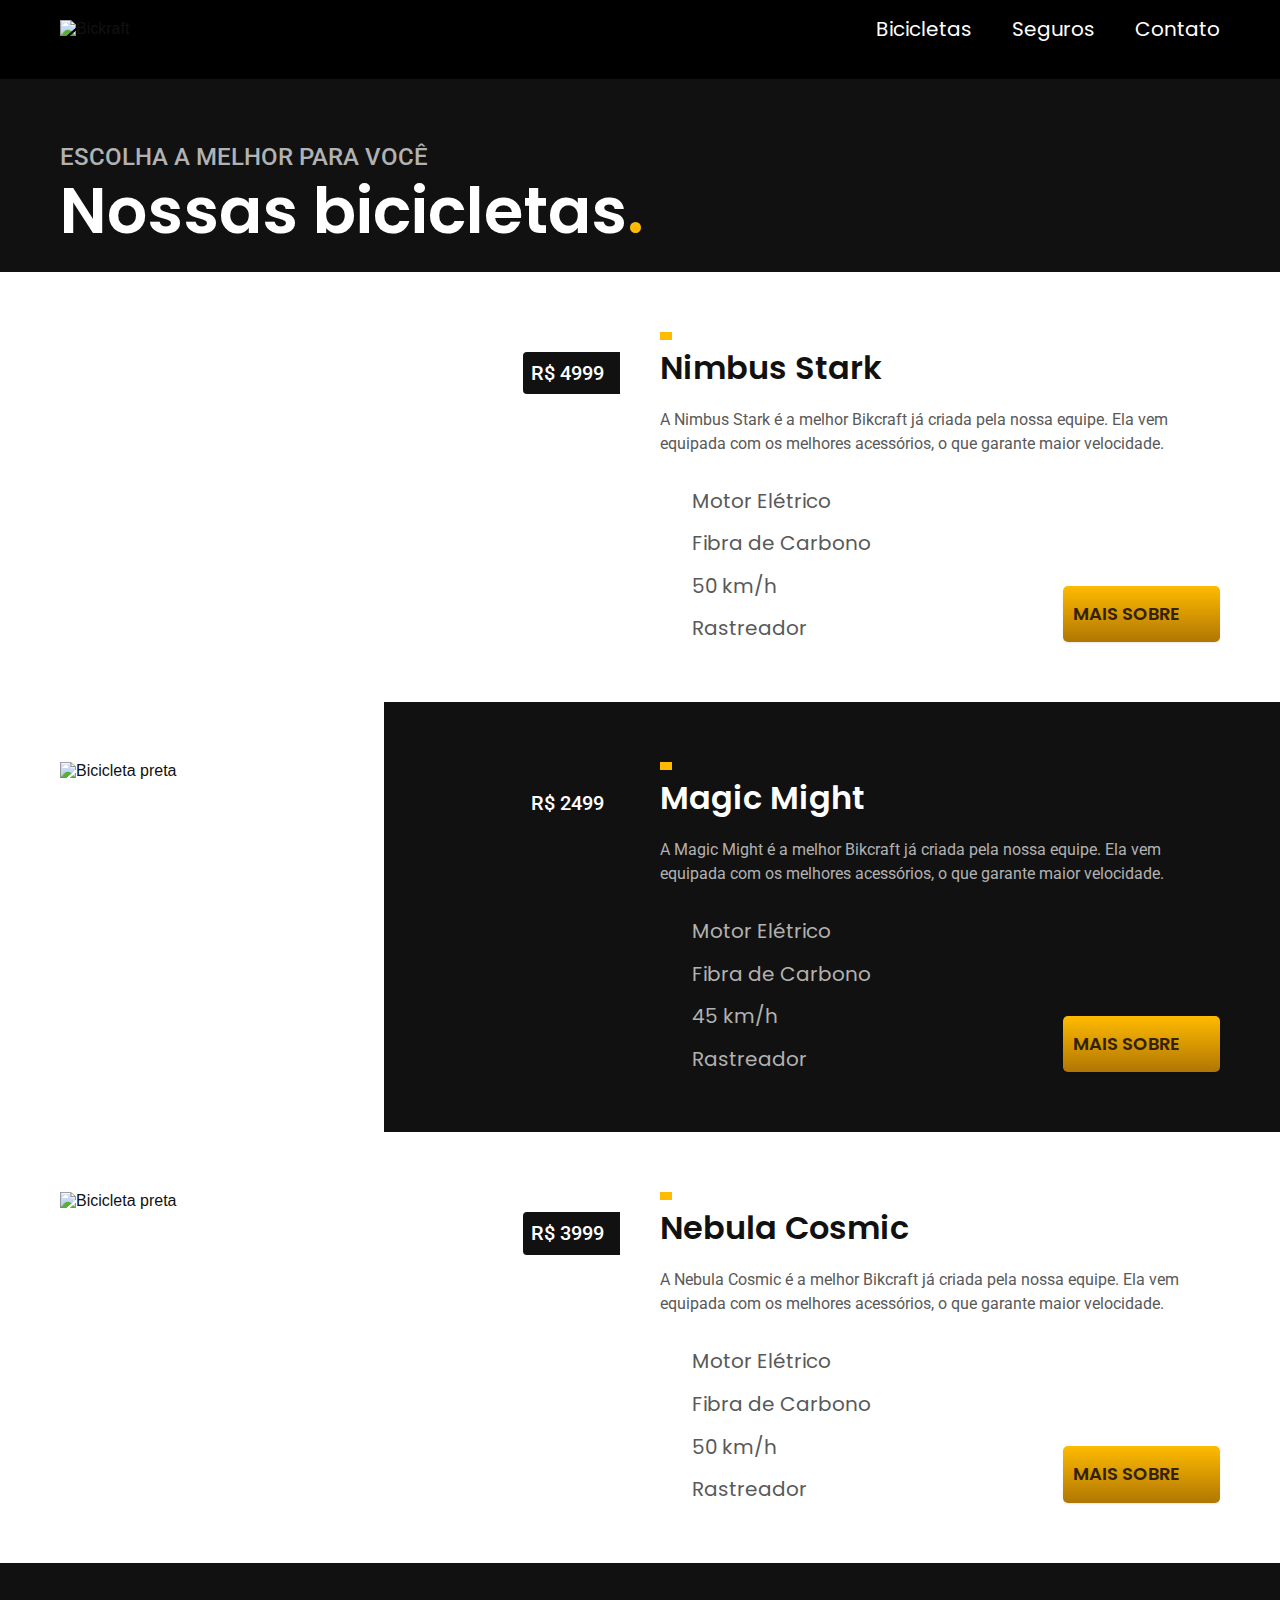
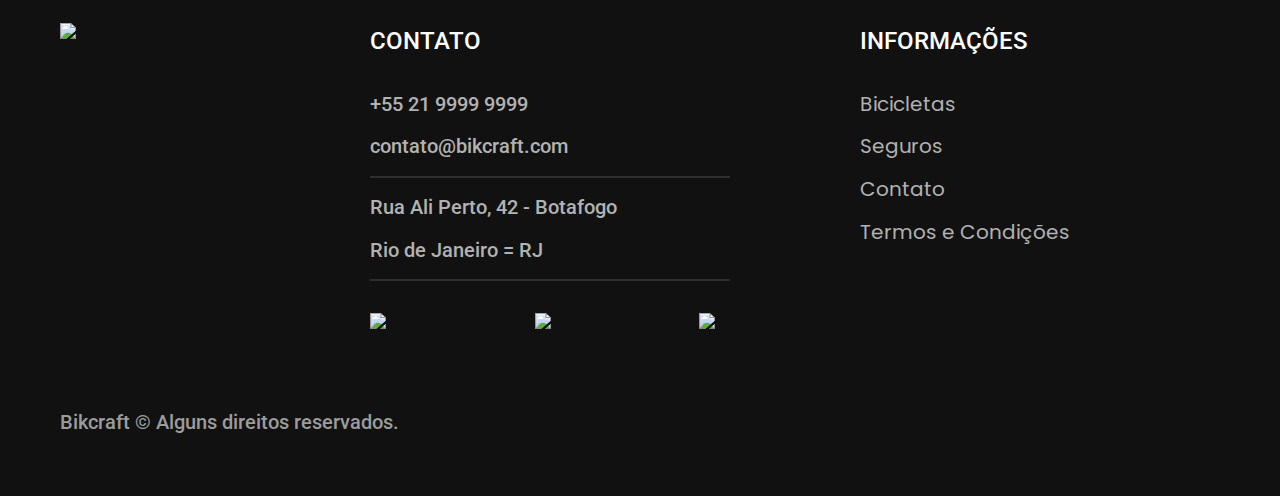
==== bicicletas.html @ 9fb7dfc9 "nossas bicicletas" ====
<!DOCTYPE html>
<html lang="pt-br">
<head>
   <link rel="preconnect" href="https://fonts.googleapis.com">
   <link rel="preconnect" href="https://fonts.gstatic.com" crossorigin> <link href="https://fonts.googleapis.com/css2?family=Inter:wght@400;500&family=Poppins:wght@400;600&family=Roboto:wght@400;500&display=swap" rel="stylesheet">
   <link rel="preconnect" href="https://fonts.googleapis.com">
   <link rel="preconnect" href="https://fonts.gstatic.com" crossorigin>
   <link href="https://fonts.googleapis.com/css2?family=Inter:wght@400;500&family=Merriweather:ital,wght@1,900&family=Poppins:wght@400;600&family=Roboto:wght@400;500&display=swap" rel="stylesheet">
   <link rel="stylesheet" href="style.css">
   <meta charset="UTF-8">
   <meta name="viewport" content="width=device-width, initial-scale=1.0">
   <title>Nossas Bicicletas - Bikcraft</title>
</head>
<body id="nossasbik">
   <header class="header-bg">
      <div class="header container">
         <a href="./">
            <img src="./img/bikcraft.svg" alt="Bickraft">
         </a>
         <nav aria-label="primaria">
            <ul class="header-menu font-1-m cor-0">
               <li><a href="./bicicletas.html">Bicicletas</a></li>
               <li><a href="./seguros.html">Seguros</a></li>
               <li><a href="./contato.html">Contato</a></li>
            </ul>
         </nav>
      </div>
   </header>

   <main>
      <div class="titulo-bg">
         <div class="titulo container">
            <span class="font-2-l-b cor-5">ESCOLHA A MELHOR PARA VOCÊ</span>
            <h1 class="font-1-xxl cor-0">Nossas bicicletas<span class="p1">.</span></h1>
         </div>
      </div>

      <div class="bicicletas container">
        <div class="nossasbik-img">
          <img src="./img/bicicletas/nimbus.jpg" alt="">
          <span class="font-2-m cor-0">R$ 4999</span>
        </div>
         
        <div class="bicicletas-conteudo">
        <h2 class="font-1-xl">Nimbus Stark</h2>
        <p class="font-2-s cor-8">A Nimbus Stark é a melhor Bikcraft já criada pela nossa equipe. Ela vem equipada com os melhores acessórios, o que garante maior velocidade.</p>

        <ul class="font-1-m cor-8">
          <li>
            <img src="./img/icones/eletrica.svg" alt="">
            Motor Elétrico
          </li>
          <li>
            <img src="./img/icones/carbono.svg" alt="">
            Fibra de Carbono
          </li>
          <li>
            <img src="./img/icones/velocidade.svg" alt="">
            50 km/h
          </li>
          <li>
            <img src="./img/icones/rastreador.svg" alt="">
            Rastreador
          </li>
        </ul>
        <a class="botao seta" href="./bicicletas/nimbus.html">Mais Sobre</a>
      </div>
    </div>

    <div class="bicicletas-bg">
      <div class="bicicletas container">
        <div class="nossasbik-img">
          <img src="./img/bicicletas/magic.jpg" alt="Bicicleta preta">
          <span class="font-2-m cor-0">R$ 2499</span>
        </div>
        <div class="bicicletas-conteudo">
          <h2 class="font-1-xl cor-0">Magic Might</h2>
          <p class="font-2-s cor-5">A Magic Might é a melhor Bikcraft já criada pela nossa equipe. Ela vem equipada com os melhores acessórios, o que garante maior velocidade.</p>
          <ul class="font-1-m cor-5">
            <li>
              <img src="./img/icones/eletrica.svg" alt="">
              Motor Elétrico
            </li>
            <li>
              <img src="./img/icones/carbono.svg" alt="">
              Fibra de Carbono
            </li>
            <li>
              <img src="./img/icones/velocidade.svg" alt="">
              45 km/h
            </li>
            <li>
              <img src="./img/icones/rastreador.svg" alt="">
              Rastreador
            </li>
          </ul>
          <a class="botao seta" href="./bicicletas/magic.html">Mais Sobre</a>
        </div>
      </div>
    </div>

    <div class="bicicletas container">
      <div class="nossasbik-img">
        <img src="./img/bicicletas/nebula.jpg" alt="Bicicleta preta">
        <span class="font-2-m cor-0">R$ 3999</span>
      </div>
      <div class="bicicletas-conteudo">
        <h2 class="font-1-xl">Nebula Cosmic</h2>
        <p class="font-2-s cor-8">A Nebula Cosmic é a melhor Bikcraft já criada pela nossa equipe. Ela vem equipada com os melhores acessórios, o que garante maior velocidade.</p>
        <ul class="font-1-m cor-8">
          <li>
            <img src="./img/icones/eletrica.svg" alt="">
            Motor Elétrico
          </li>
          <li>
            <img src="./img/icones/carbono.svg" alt="">
            Fibra de Carbono
          </li>
          <li>
            <img src="./img/icones/velocidade.svg" alt="">
            50 km/h
          </li>
          <li>
            <img src="./img/icones/rastreador.svg" alt="">
            Rastreador
          </li>
        </ul>
        <a class="botao seta" href="./bicicletas/nebula.html">Mais Sobre</a>
      </div>
    </div>


    
     

      

   </main>



   <footer class="footer-bg">
      <div class="footer container">
         <img src="./img/bikcraft.svg" alt="Bikcraft">
         <div class="footer-contato">
            <h3 class="font-2-l-b cor-0">CONTATO</h3>
            <ul class="font-2-m cor-5">
               <li><a href="tel:+552199999999">+55 21 9999 9999</a></li>
               <li><a href="mailto:contato@bikcraft.com">contato@bikcraft.com</a></li>
               <li>Rua Ali Perto, 42 - Botafogo</li>
               <li>Rio de Janeiro = RJ</li>
            </ul>
            <div class="footer-redes">
               <a href="./">
                  <img src="./img/redes/instagram.svg" alt="Link do Instagram">
               </a>
               <a href="./">
                  <img src="./img/redes/facebook.svg" alt="Link do Facebook">
               </a>
               <a href="./">
                  <img src="./img/redes/youtube.svg" alt="Link do Youtube">
               </a>
            </div>
         </div>
            <div class="footer-info">
               <h3 class="font-2-l-b cor-0">INFORMAÇÕES</h3>
               <nav>
                  <ul class="font-1-m cor-5">
                     <li><a href="./bicicletas.html">Bicicletas</a></li>
                     <li><a href="./seguros.html">Seguros</a></li>
                     <li><a href="./contato.html">Contato</a></li>
                     <li><a href="./termos.html">Termos e Condições</a></li>
                  </ul>
               </nav>
            </div>
            <p class="footer-copy font-2-m cor-6">Bikcraft © Alguns direitos reservados.</p>
      </div> 
   </footer>
</body>
</html>
---- style.css ----
@import url(./home/header.css);
@import url(./home/introducao.css);
@import url(./utilitario/utilidades.css);
@import url(./home/biclista.css);
@import url(./utilitario/global.css);
@import url(./home/tecnologia.css);
@import url(./home/parceiros.css);
@import url(./home/depoimento.css);
@import url(./home/seguros.css);
@import url(./home/footer.css);

@import url(./termos/termos.css);

@import url(./nossasbik/nossasbik.css);
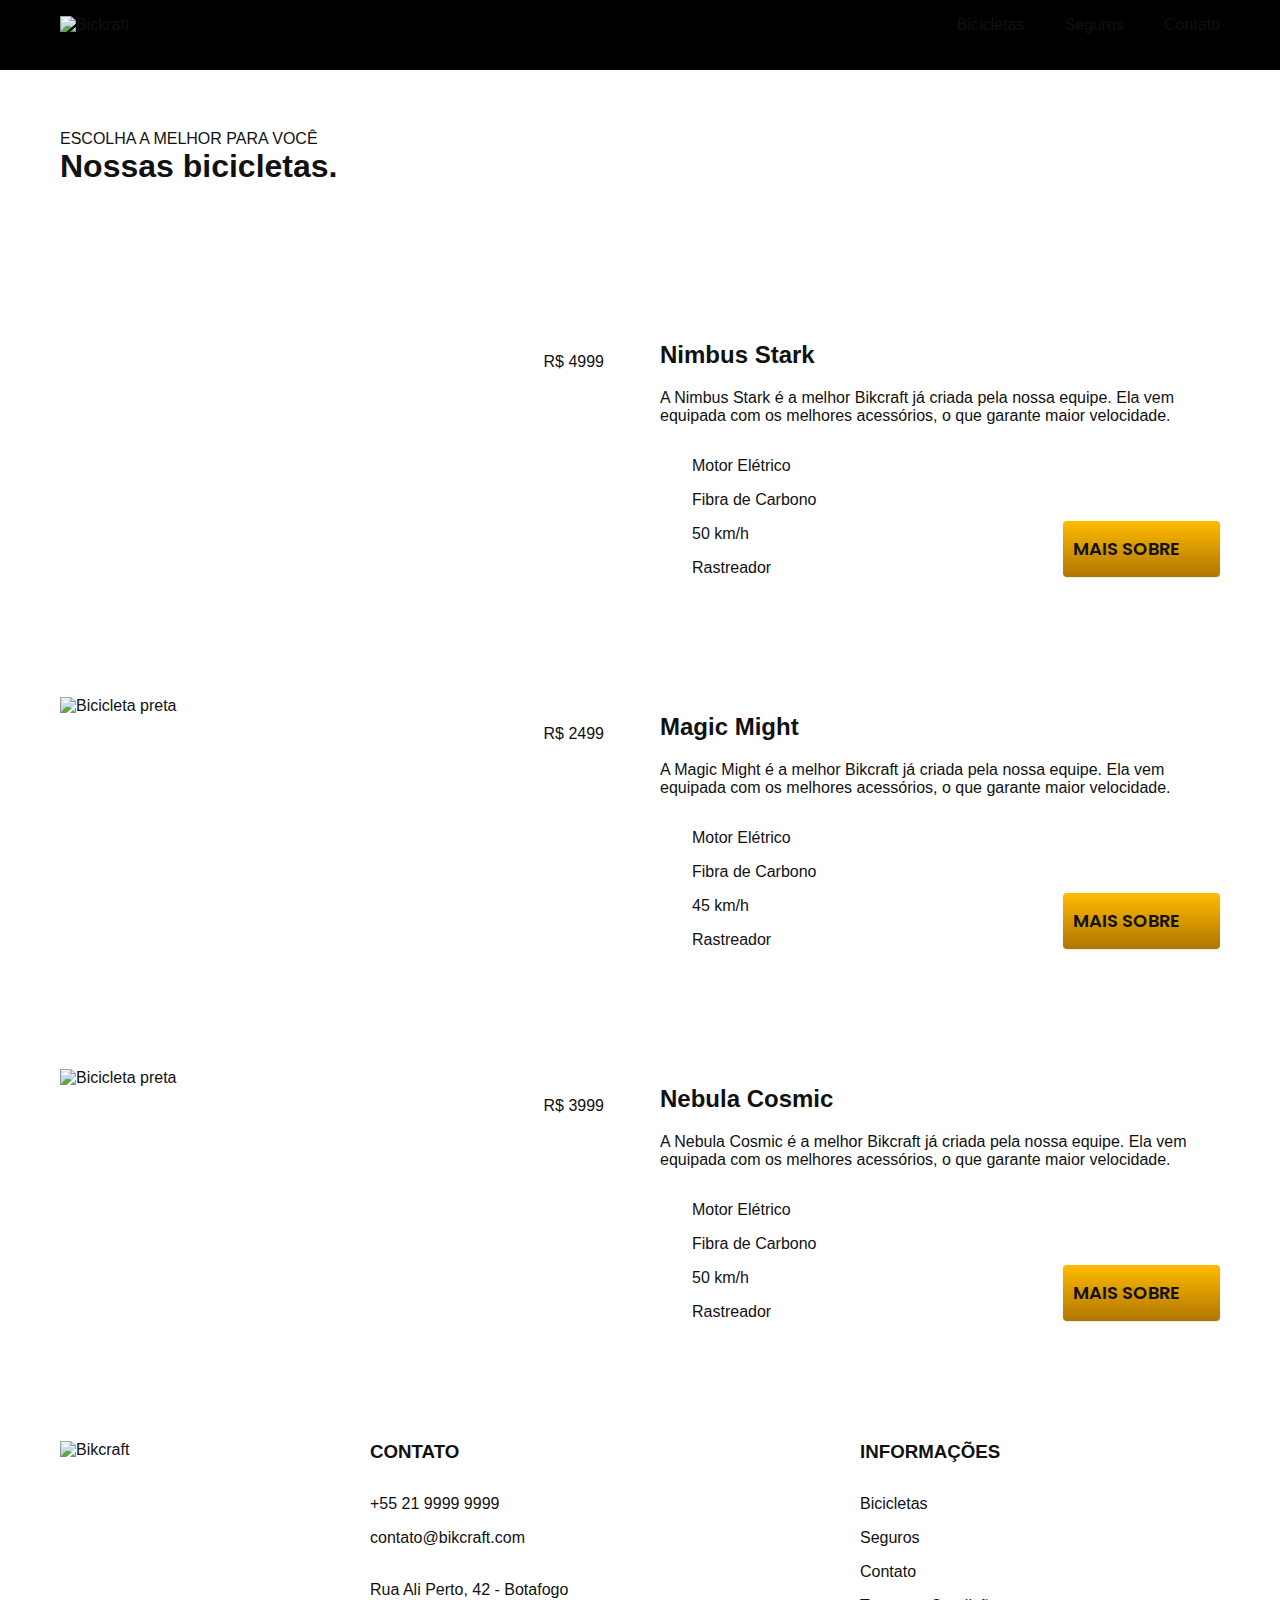
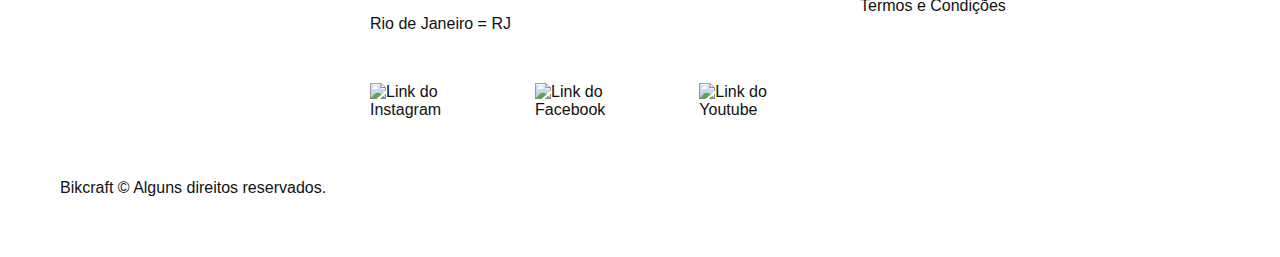
==== commit 23984119: "detalhe" ====
--- a/bicicletas.html
+++ b/bicicletas.html
@@ -6,6 +6,7 @@
    <link rel="preconnect" href="https://fonts.googleapis.com">
    <link rel="preconnect" href="https://fonts.gstatic.com" crossorigin>
    <link href="https://fonts.googleapis.com/css2?family=Inter:wght@400;500&family=Merriweather:ital,wght@1,900&family=Poppins:wght@400;600&family=Roboto:wght@400;500&display=swap" rel="stylesheet">
+    <link rel="preload" href="style.css" as="style">
    <link rel="stylesheet" href="style.css">
    <meta charset="UTF-8">
    <meta name="viewport" content="width=device-width, initial-scale=1.0">
@@ -73,9 +74,11 @@
           <img src="./img/bicicletas/magic.jpg" alt="Bicicleta preta">
           <span class="font-2-m cor-0">R$ 2499</span>
         </div>
+
         <div class="bicicletas-conteudo">
           <h2 class="font-1-xl cor-0">Magic Might</h2>
           <p class="font-2-s cor-5">A Magic Might é a melhor Bikcraft já criada pela nossa equipe. Ela vem equipada com os melhores acessórios, o que garante maior velocidade.</p>
+
           <ul class="font-1-m cor-5">
             <li>
               <img src="./img/icones/eletrica.svg" alt="">
@@ -128,16 +131,7 @@
         <a class="botao seta" href="./bicicletas/nebula.html">Mais Sobre</a>
       </div>
     </div>
-
-
-    
-     
-
-      
-
    </main>
-
-
 
    <footer class="footer-bg">
       <div class="footer container">
--- a/style.css
+++ b/style.css
@@ -13,3 +13,4 @@
 
 @import url(./nossasbik/nossasbik.css);
 
+@import url(./seguros/seguros.css);
--- a/style.css
+++ b/style.css
@@ -13,3 +13,4 @@
 
 @import url(./nossasbik/nossasbik.css);
 
+@import url(./seguros/seguros.css);
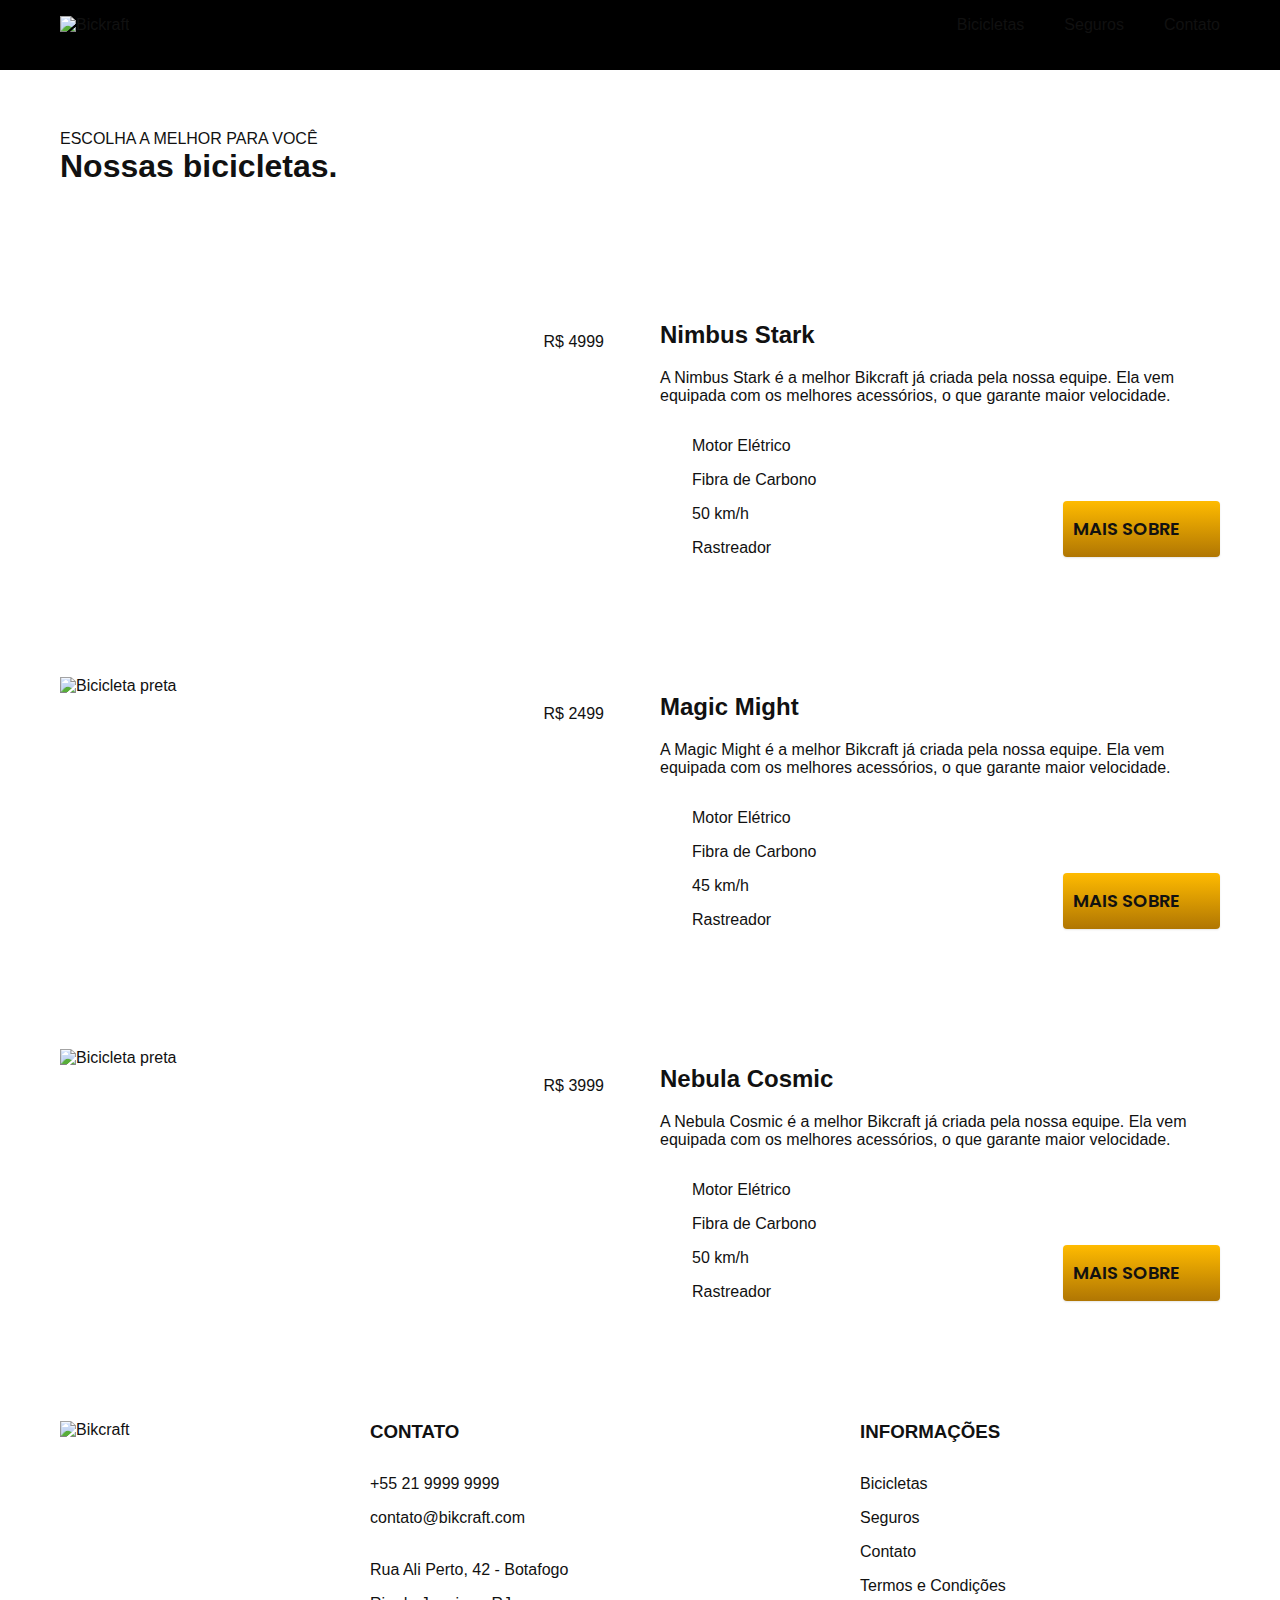
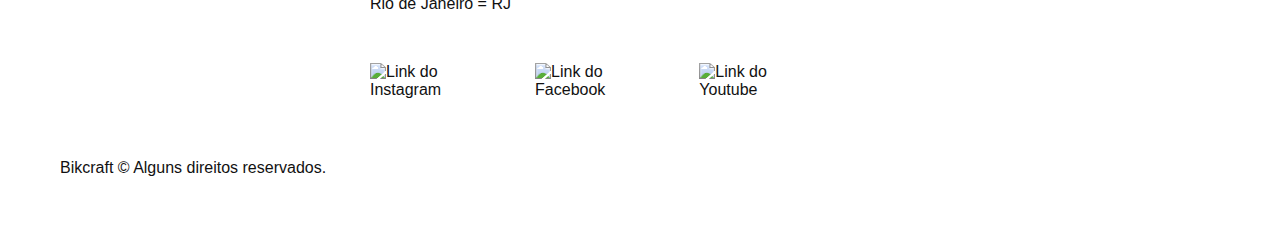
==== commit af3f69f9: "otimizacao javascript" ====
--- a/bicicletas.html
+++ b/bicicletas.html
@@ -11,6 +11,7 @@
    <meta charset="UTF-8">
    <meta name="viewport" content="width=device-width, initial-scale=1.0">
    <title>Nossas Bicicletas - Bikcraft</title>
+   <script>document.documentElement.classList.add('js')</script>
 </head>
 <body id="nossasbik">
    <header class="header-bg">
@@ -170,5 +171,6 @@
             <p class="footer-copy font-2-m cor-6">Bikcraft © Alguns direitos reservados.</p>
       </div> 
    </footer>
+   <script src="./js/script.js"></script>
 </body>
 </html>--- a/style.css
+++ b/style.css
@@ -1,8 +1,6 @@
 @import url(./home/header.css);
 @import url(./home/introducao.css);
-@import url(./utilitario/utilidades.css);
 @import url(./home/biclista.css);
-@import url(./utilitario/global.css);
 @import url(./home/tecnologia.css);
 @import url(./home/parceiros.css);
 @import url(./home/depoimento.css);
@@ -14,3 +12,19 @@
 @import url(./nossasbik/nossasbik.css);
 
 @import url(./seguros/seguros.css);
+
+@import url(./bicicletas/interno.css);
+
+@import url(./contato/contato.css);
+@import url(./contato/lojas.css);
+
+
+@import url(./utilitario/utilidades.css);
+@import url(./utilitario/global.css);
+@import url(./utilitario/formulario.css);
+@import url(./utilitario/cores.css);
+@import url(./utilitario/tipografia.css);
+@import url(./utilitario/animacao.css);
+
+@import url(./orcamento/orcamento.css);
+
--- a/style.css
+++ b/style.css
@@ -1,8 +1,6 @@
 @import url(./home/header.css);
 @import url(./home/introducao.css);
-@import url(./utilitario/utilidades.css);
 @import url(./home/biclista.css);
-@import url(./utilitario/global.css);
 @import url(./home/tecnologia.css);
 @import url(./home/parceiros.css);
 @import url(./home/depoimento.css);
@@ -14,3 +12,19 @@
 @import url(./nossasbik/nossasbik.css);
 
 @import url(./seguros/seguros.css);
+
+@import url(./bicicletas/interno.css);
+
+@import url(./contato/contato.css);
+@import url(./contato/lojas.css);
+
+
+@import url(./utilitario/utilidades.css);
+@import url(./utilitario/global.css);
+@import url(./utilitario/formulario.css);
+@import url(./utilitario/cores.css);
+@import url(./utilitario/tipografia.css);
+@import url(./utilitario/animacao.css);
+
+@import url(./orcamento/orcamento.css);
+
